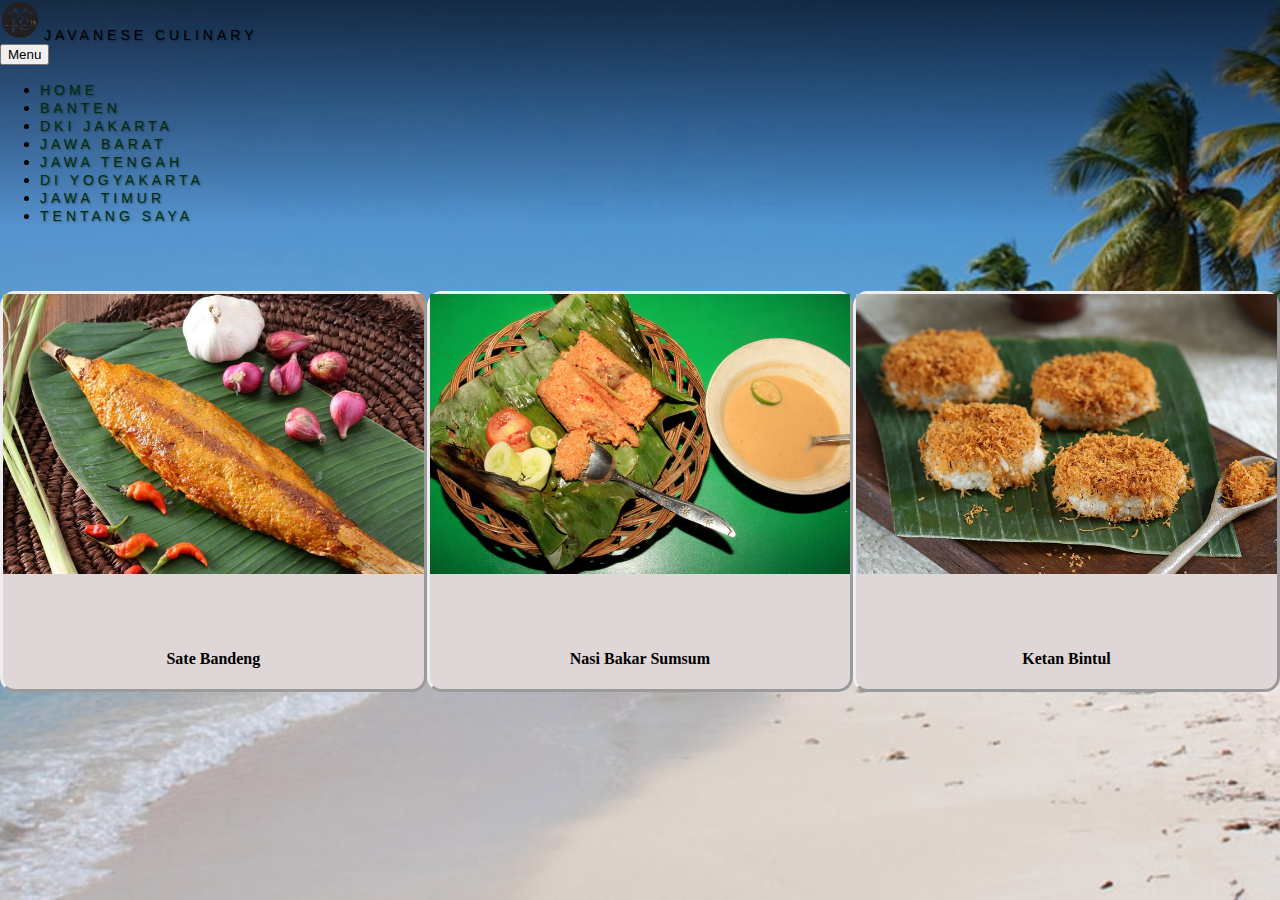
==== Banten.html @ 67602495 "hari" ====
<!doctype html>
<html lang="en">

<head>
    <link rel="stylesheet" href="https://cdnjs.cloudflare.com/ajax/libs/animate.css/4.1.1/animate.min.css" />
    <meta charset="utf-8">
    <meta name="viewport" content="width=device-width, initial-scale=1">
    <link href="https://cdn.jsdelivr.net/npm/bootstrap@5.0.2/dist/css/bootstrap.min.css" rel="stylesheet"
        integrity="sha384-EVSTQN3/azprG1Anm3QDgpJLIm9Nao0Yz1ztcQTwFspd3yD65VohhpuuCOmLASjC" crossorigin="anonymous">
    <link rel="stylesheet" href="style.css">
    <script src="https://code.jquery.com/jquery-3.4.1.slim.min.js"
        integrity="sha384-J6qa4849blE2+poT4WnyKhv5vZF5SrPo0iEjwBvKU7imGFAV0wwj1yYfoRSJoZ+n"
        crossorigin="anonymous"></script>
    <script src="https://cdn.jsdelivr.net/npm/popper.js@1.16.0/dist/umd/popper.min.js"
        integrity="sha384-Q6E9RHvbIyZFJoft+2mJbHaEWldlvI9IOYy5n3zV9zzTtmI3UksdQRVvoxMfooAo"
        crossorigin="anonymous"></script>
    <script src="https://stackpath.bootstrapcdn.com/bootstrap/4.4.1/js/bootstrap.min.js"
        integrity="sha384-wfSDF2E50Y2D1uUdj0O3uMBJnjuUD4Ih7YwaYd1iqfktj0Uod8GCExl3Og8ifwB6"
        crossorigin="anonymous"></script>
    <link rel="stylesheet" href="https://cdnjs.cloudflare.com/ajax/libs/font-awesome/6.0.0-beta3/css/all.min.css" />
    <link href="https://fonts.googleapis.com/css2?family=Poppins:wght@600;700&display=swap" rel="stylesheet" />
    <link rel="stylesheet" href="banten.css" />
    <link href="https://cdn.jsdelivr.net/npm/bootstrap@5.1.3/dist/css/bootstrap.min.css" rel="stylesheet"
        integrity="sha384-1BmE4kWBq78iYhFldvKuhfTAU6auU8tT94WrHftjDbrCEXSU1oBoqyl2QvZ6jIW3" crossorigin="anonymous">
    <script src="https://cdn.jsdelivr.net/npm/bootstrap@5.1.3/dist/js/bootstrap.bundle.min.js"
        integrity="sha384-ka7Sk0Gln4gmtz2MlQnikT1wXgYsOg+OMhuP+IlRH9sENBO0LRn5q+8nbTov4+1p"
        crossorigin="anonymous"></script>
    <title>Kuliner Banten</title>




    <script src="index.js"></script>


</head>

<body>
    <audio hidden loop>
        <source src="backsound.mp3" type="audio/mpeg">
    </audio>
    <div id="mainNavigation">
        <nav role="navigation">
            <div class="py-3 text-center border-bottom">
                <img src="Images/logo1.png" alt="" class="invert" height="40px" width="40px">
                <a>Javanese Culinary</a>
            </div>
        </nav>
        <div class="navbar-expand-md">
            <div class="navbar-dark text-center my-2">
                <button class="navbar-toggler w-75" type="button" data-bs-toggle="collapse"
                    data-bs-target="#navbarNavDropdown" aria-controls="navbarNavDropdown" aria-expanded="false"
                    aria-label="Toggle navigation">
                    <span class="navbar-toggler-icon"></span> <span class="align-middle">Menu</span>
                </button>
            </div>
            <div class="text-center mt-3 collapse navbar-collapse" id="navbarNavDropdown">
                <ul class="navbar-nav mx-auto ">
                    <li class="nav-item">
                        <a class="nav-link active " aria-current="page" href="index.html">Home</a>
                    </li>
                    <li class="nav-item">
                        <a class="nav-link" href="Banten.html">Banten</a>
                    </li>
                    <li class="nav-item">
                        <a class="nav-link" href="dki.html">DKI Jakarta</a>
                    </li>
                    <li class="nav-item">
                        <a class="nav-link" href="jabar.html">Jawa Barat</a>
                    </li>
                    <li class="nav-item">
                        <a class="nav-link" href="jateng.html">Jawa Tengah</a>
                    </li>
                    <li class="nav-item">
                        <a class="nav-link" href="diy.html">DI Yogyakarta</a>
                    </li>
                    <li class="nav-item">
                        <a class="nav-link" href="jatim.html">Jawa Timur</a>
                    </li>
                    <li class="nav-item">
                        <a class="nav-link" href="me.html">Tentang Saya</a>
                    </li>

                </ul>
            </div>
        </div>
    </div>
    <div class="container">
        <div class="row-cols-lg-3">
            <div class="column">
                <div class="card">
                    <img src="Images/satebandeng.jpg" style="width:100%">
                    <div class="container">
                        <h4><b>Sate Bandeng</b></h4>
                    </div>
                </div>
            </div>
            <div class="column">
                <div class="card">
                    <img src="Images/nasisumsum.png" alt="Avatar" style="width:100%">
                    <div class="container">
                        <h4><b>Nasi Bakar Sumsum</b></h4>

                    </div>
                </div>
            </div>
            <div class="column">
                <div class="card">
                    <img src="Images/ketan-bintul.jpg-1.png" alt="" style="width:100%">
                    <div class="container">
                        <h4><b>Ketan Bintul</b></h4>

                    </div>
                </div>
            </div>
        </div>
    </div>
</body>

</html>
---- style.css ----
body {
    background: url(Images/bg.jpg);
    background-repeat: no-repeat;
    background-attachment: fixed;
    background-size: cover;
    
}

#mainNavigation {
    position: static;
}

.bnavbar {
    background: rgb(196, 189, 171);
}

body {
    margin: 0px;
    background-color: rgb(255, 255, 255);
}

.carousel {
    margin-top: 30px;
    width: 100%;
    max-width: 100%;
}

.carousel-item {
    border-style: groove;
    border-color: chartreuse;
}

#mainNavigation a {
    font-family: 'Cabin', sans-serif;
    font-size: 14px;
    text-transform: uppercase;
    letter-spacing: 4px;
    text-shadow: 1px 1px 2px rgba(0, 0, 0, 0.4)
}


.nav-item a {
    color: #002c06;
}

.nav-item a:hover {
    color: rgb(160, 185, 255)
}

.nav-item {
    min-width: 12vw;
}

#mainNavigation {
    position: static;
    top: 0;
    left: 0;
    width: 100%;
    z-index: 123;
    background: -moz-linear-gradient(top, rgba(0, 0, 0, 0.65) 0%, rgba(0, 0, 0, 0) 100%);

    background: -webkit-linear-gradient(top, rgba(0, 0, 0, 0.65) 0%, rgba(0, 0, 0, 0) 100%);

    background: linear-gradient(to bottom, rgba(0, 0, 0, 0.65) 0%, rgba(0, 0, 0, 0) 100%);

    filter: progid:DXImageTransform.Microsoft.gradient(startColorstr='#a6000000', endColorstr='#00000000', GradientType=0);

}

#navbarNavDropdown.collapsing .navbar-nav,
#navbarNavDropdown.show .navbar-nav {
    background: #037582;
    padding: 12px;
}

.carousel {
    width: 100%;
    max-width: 100%;
    padding: 10px;
}

.carousel-item {
    border: 3px solid;
    border-color: rgb(117, 140, 171);
}

#carouselExampleIndicators {
    position: static;
}

.text-center text-lg-start bg-white text-muted {
    margin: 40px;
}

.nav-link {
    color: #037582;
    background-color: transparent;
}

.container {
    padding-top: 50px;
    
}

.footer {

    text-decoration: none;
    

}

a {
    text-decoration: none;

}

.h5 {
    text-align: center;
}

.card {
    border-radius: 15px;
    background-color: rgb(223, 215, 215);
    border-style: outset;

}

.text-lg-start {
    text-align: left;
    border-radius: 15px;
    border-style: outset;
}

:root {
    animation-delay: 2s;
}
---- banten.css ----
body {
    background: url(Images/bganyer.jpg);
    background-repeat: no-repeat;
    background-attachment: fixed;
    background-size: cover;
}
.column {
    float: left;
    width: 33.33%;
  }
  
  /* Clear floats after the columns */
  .row:after {
    content: "";
    display: table;
    clear: both;
  }
  h4{
    text-align: center;
  }
  .container{
    border-radius: 10px;
  }
h1{
    text-align: center;
    color: rgb(105, 248, 176);
    text-decoration-color: aqua;
    text-decoration:double;
}
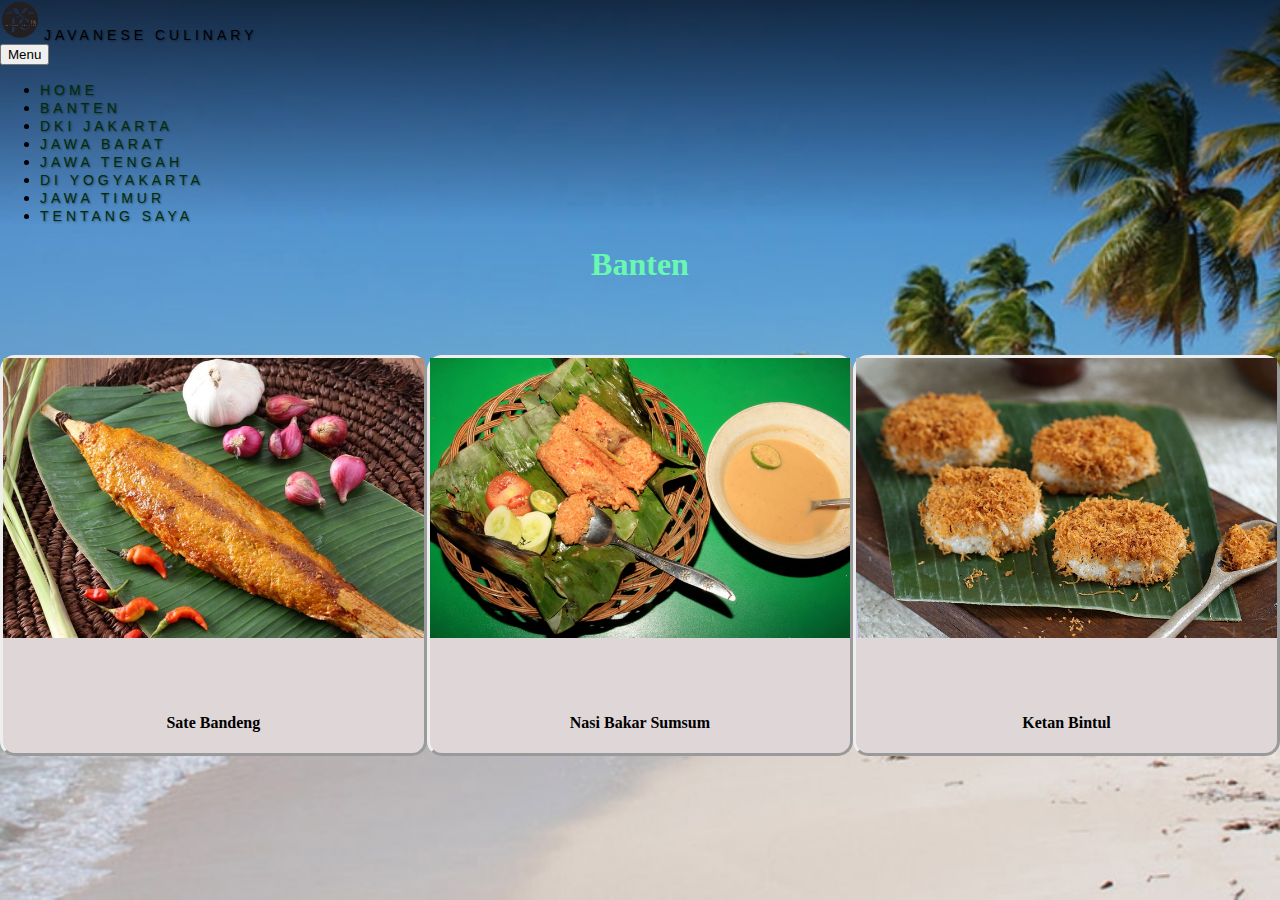
==== commit 7b369dc2: "barulagi" ====
--- a/Banten.html
+++ b/Banten.html
@@ -39,6 +39,7 @@
     <audio hidden loop>
         <source src="backsound.mp3" type="audio/mpeg">
     </audio>
+    
     <div id="mainNavigation">
         <nav role="navigation">
             <div class="py-3 text-center border-bottom">
@@ -85,6 +86,7 @@
             </div>
         </div>
     </div>
+    <h1><b>Banten</b></h1>
     <div class="container">
         <div class="row-cols-lg-3">
             <div class="column">
--- a/style.css
+++ b/style.css
@@ -3,8 +3,9 @@
     background-repeat: no-repeat;
     background-attachment: fixed;
     background-size: cover;
-    
+
 }
+
 
 #mainNavigation {
     position: static;
@@ -99,15 +100,9 @@
 
 .container {
     padding-top: 50px;
-    
+
 }
 
-.footer {
-
-    text-decoration: none;
-    
-
-}
 
 a {
     text-decoration: none;
@@ -122,7 +117,12 @@
     border-radius: 15px;
     background-color: rgb(223, 215, 215);
     border-style: outset;
+    border-radius: 15px;
+    
 
+}
+.card-body{
+    border-radius: 10px;
 }
 
 .text-lg-start {
@@ -133,4 +133,4 @@
 
 :root {
     animation-delay: 2s;
-}+}
--- a/banten.css
+++ b/banten.css
@@ -25,5 +25,5 @@
     text-align: center;
     color: rgb(105, 248, 176);
     text-decoration-color: aqua;
-    text-decoration:double;
+    
 }
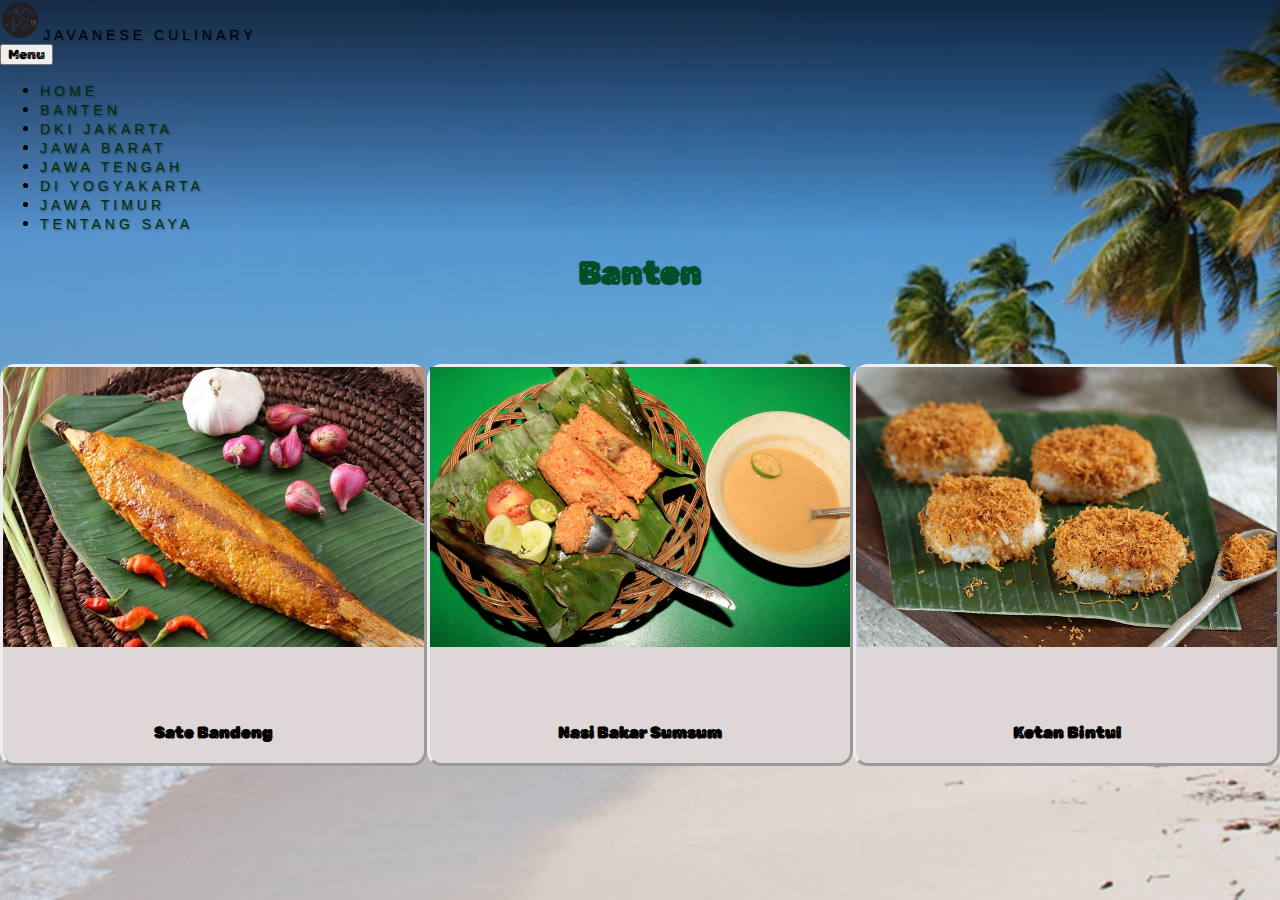
==== commit aa4486dd: "hei" ====
--- a/Banten.html
+++ b/Banten.html
@@ -2,6 +2,9 @@
 <html lang="en">
 
 <head>
+    <link
+        href="https://fonts.googleapis.com/css2?family=Oswald:wght@300&family=Rubik+Gemstones&family=Rubik+Vinyl&display=swap"
+        rel="stylesheet">
     <link rel="stylesheet" href="https://cdnjs.cloudflare.com/ajax/libs/animate.css/4.1.1/animate.min.css" />
     <meta charset="utf-8">
     <meta name="viewport" content="width=device-width, initial-scale=1">
@@ -39,7 +42,7 @@
     <audio hidden loop>
         <source src="backsound.mp3" type="audio/mpeg">
     </audio>
-    
+
     <div id="mainNavigation">
         <nav role="navigation">
             <div class="py-3 text-center border-bottom">
--- a/style.css
+++ b/style.css
@@ -1,9 +1,20 @@
+*{
+    font-family: 'Oswald', sans-serif;
+}
 body {
     background: url(Images/bg.jpg);
     background-repeat: no-repeat;
     background-attachment: fixed;
     background-size: cover;
+    
 
+}
+
+*{
+    font-family: 'Oswald', sans-serif;
+}
+h4{
+    
 }
 
 
@@ -104,9 +115,8 @@
 }
 
 
-a {
+a{
     text-decoration: none;
-
 }
 
 .h5 {
@@ -118,10 +128,11 @@
     background-color: rgb(223, 215, 215);
     border-style: outset;
     border-radius: 15px;
-    
+
 
 }
-.card-body{
+
+.card-body {
     border-radius: 10px;
 }
 
--- a/banten.css
+++ b/banten.css
@@ -1,29 +1,36 @@
 body {
-    background: url(Images/bganyer.jpg);
-    background-repeat: no-repeat;
-    background-attachment: fixed;
-    background-size: cover;
+  background: url(Images/bganyer.jpg);
+  background-repeat: no-repeat;
+  background-attachment: fixed;
+  background-size: cover;
 }
+*{
+  font-family: 'Rubik Gemstones', cursive;
+}
+
 .column {
-    float: left;
-    width: 33.33%;
-  }
-  
-  /* Clear floats after the columns */
-  .row:after {
-    content: "";
-    display: table;
-    clear: both;
-  }
-  h4{
-    text-align: center;
-  }
-  .container{
-    border-radius: 10px;
-  }
-h1{
-    text-align: center;
-    color: rgb(105, 248, 176);
-    text-decoration-color: aqua;
-    
+  float: left;
+  width: 33.33%;
 }
+
+/* Clear floats after the columns */
+.row:after {
+  content: "";
+  display: table;
+  clear: both;
+}
+
+h4 {
+  text-align: center;
+}
+
+.container {
+  border-radius: 10px;
+}
+
+h1 {
+  text-align: center;
+  color: rgb(3, 77, 40);
+  text-decoration-color: aqua;
+
+}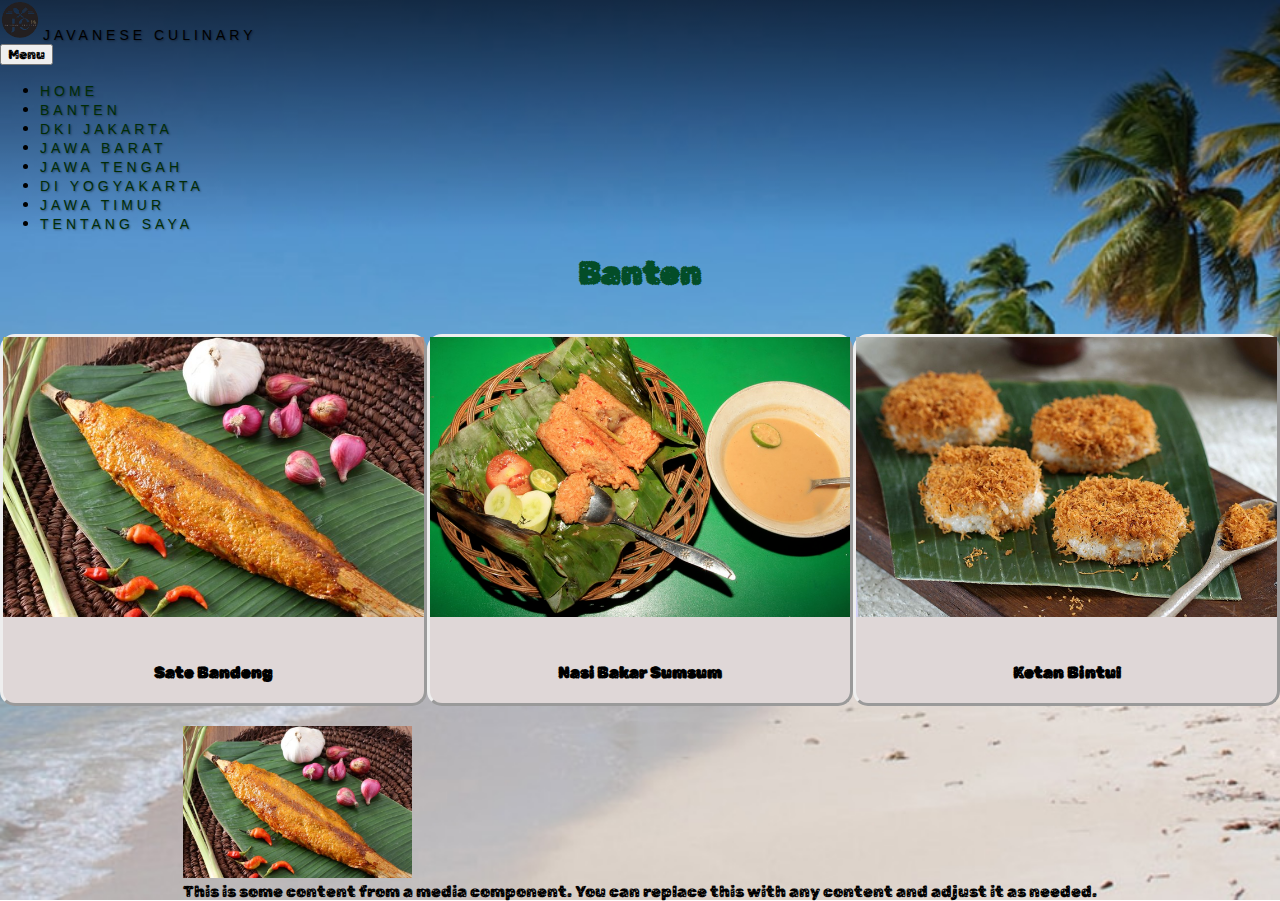
==== commit 0f1d71fe: "again" ====
--- a/Banten.html
+++ b/Banten.html
@@ -120,6 +120,18 @@
             </div>
         </div>
     </div>
+    <div class="container">
+        <div class="d-flex align-items-center">
+            <div class="flex-shrink-0">
+              <img src="Images/satebandeng.jpg" alt="" style="width: 25%;border-radius: 15  px;">
+            </div>
+            <div class="flex-grow-1 ms-3">
+              This is some content from a media component. You can replace this with any content and adjust it as needed.
+            </div>
+          </div> 
+
+    </div>
+
 </body>
 
 </html>--- a/banten.css
+++ b/banten.css
@@ -26,6 +26,10 @@
 
 .container {
   border-radius: 10px;
+  padding-top: 20px;
+  display: flex;
+  justify-content: center;
+  
 }
 
 h1 {
@@ -33,4 +37,5 @@
   color: rgb(3, 77, 40);
   text-decoration-color: aqua;
 
-}+}
+
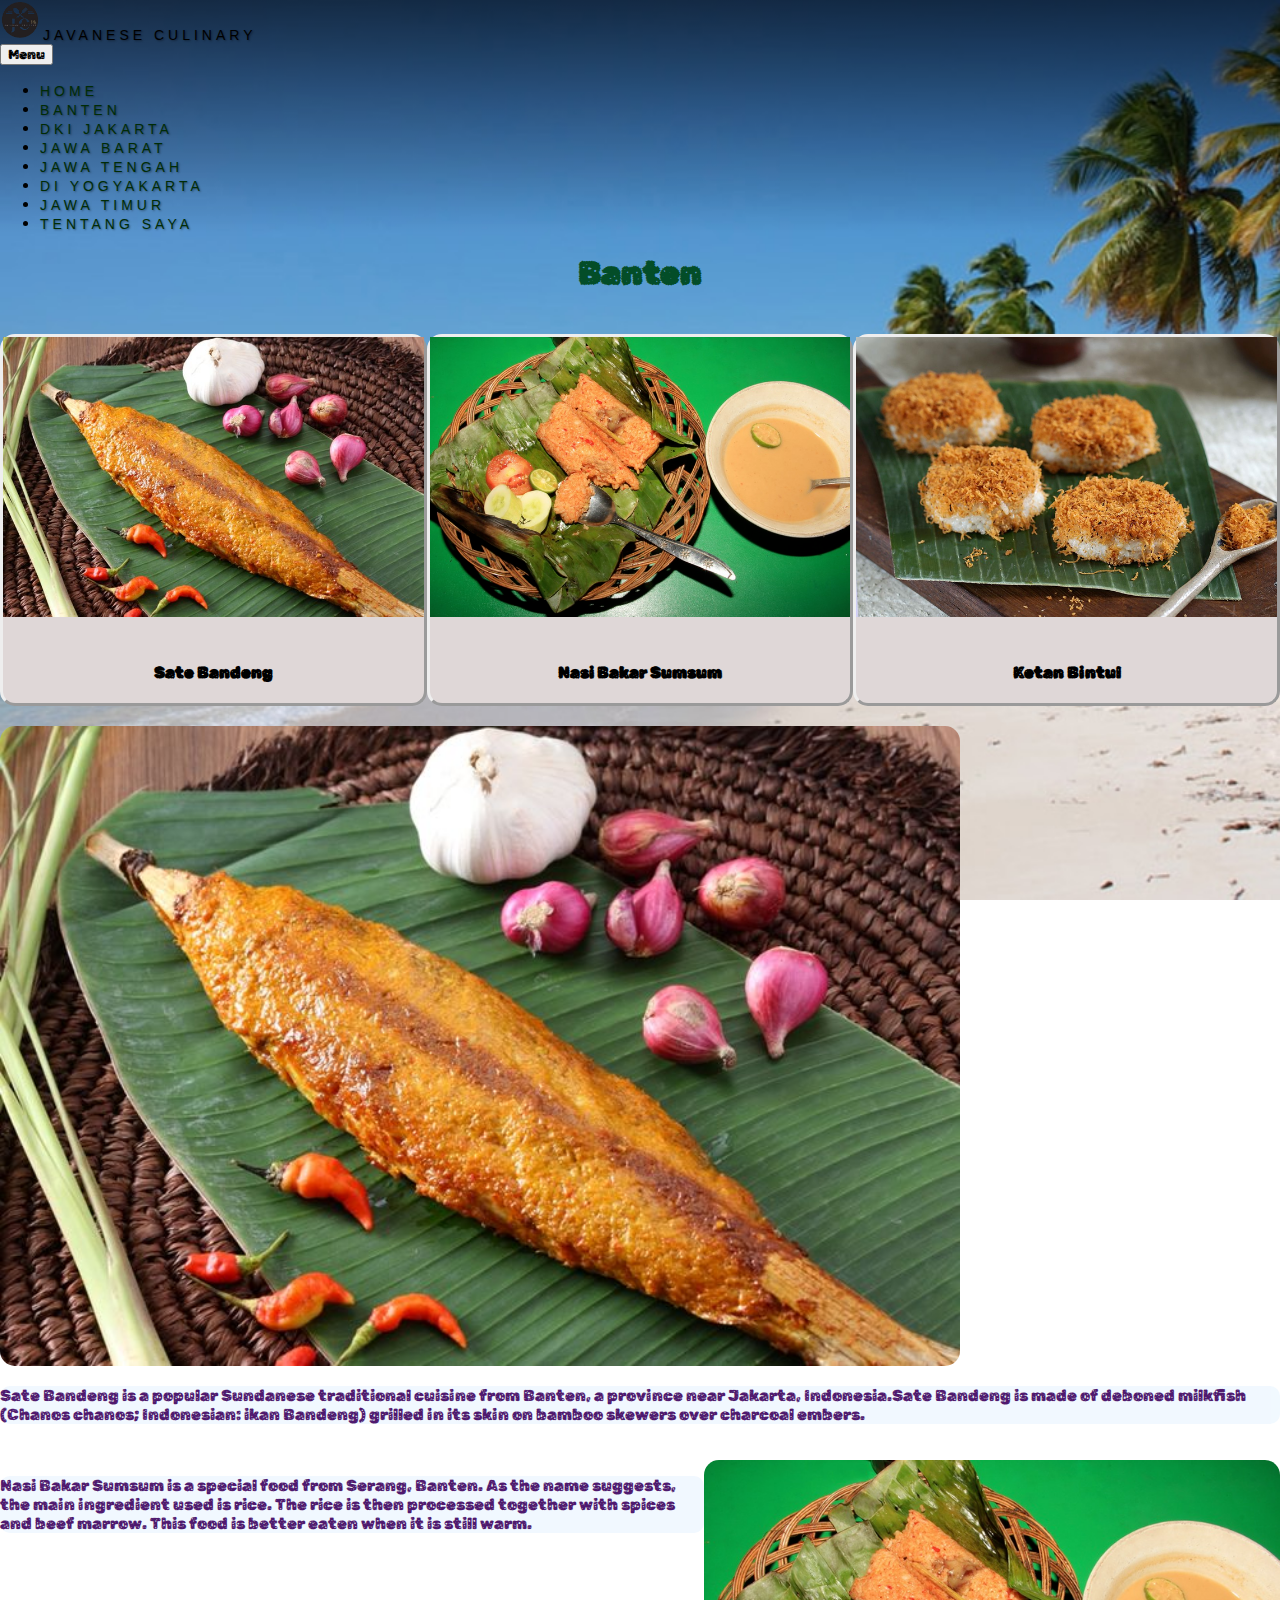
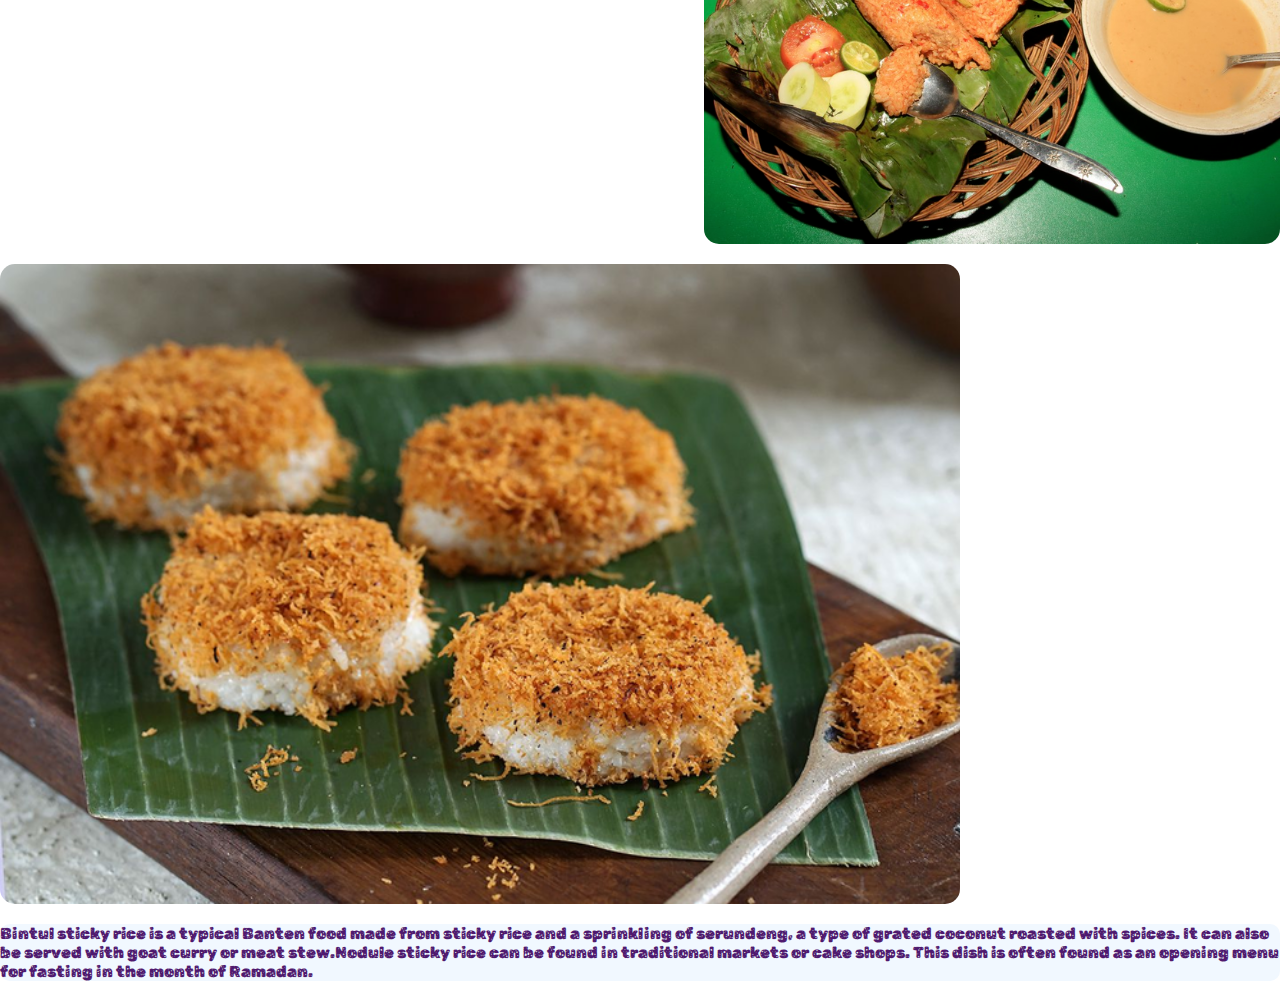
==== commit b704b9e6: "lanjut" ====
--- a/Banten.html
+++ b/Banten.html
@@ -120,15 +120,46 @@
             </div>
         </div>
     </div>
+    
     <div class="container">
-        <div class="d-flex align-items-center">
-            <div class="flex-shrink-0">
-              <img src="Images/satebandeng.jpg" alt="" style="width: 25%;border-radius: 15  px;">
+        <div class="row">
+            <div class="col-sm-4">
+                <img src="Images/satebandeng.jpg" style="width:75%; border-radius: 15px;">
             </div>
-            <div class="flex-grow-1 ms-3">
-              This is some content from a media component. You can replace this with any content and adjust it as needed.
+            <div class="col-sm-8">
+                <p>Sate Bandeng is a popular Sundanese traditional cuisine from Banten, a province near Jakarta,
+                    Indonesia.Sate Bandeng is made of deboned milkfish (Chanos chanos; Indonesian: ikan Bandeng)
+                    grilled in its skin on bamboo skewers over charcoal embers. </p>
             </div>
-          </div> 
+        </div>
+
+    </div>
+    <div class="container">
+        <div class="row">
+
+            <div class="col-sm-8">
+                <p>Nasi Bakar Sumsum is a special food from Serang, Banten. As the name suggests, the main ingredient
+                    used is rice. The rice is then processed together with spices and beef marrow.
+                    This food is better eaten when it is still warm.</p>
+            </div>
+        </div>
+   
+            <img src="Images/nasisumsum.png" style="width:45%; border-radius: 15px; ">
+        </div>
+
+    </div>
+    <div class="container">
+        <div class="row">
+            <div class="col-sm-4">
+                <img src="Images/ketan-bintul.jpg-1.png" style="width:75%; border-radius: 15px;">
+            </div>
+            <div class="col-sm-8">
+                <p>Bintul sticky rice is a typical Banten food made from sticky rice and a sprinkling of serundeng, a
+                    type of grated coconut roasted with spices. It can also be served with goat curry or meat
+                    stew.Nodule sticky rice can be found in traditional markets or cake shops. This dish is often
+                    found as an opening menu for fasting in the month of Ramadan. </p>
+            </div>
+        </div>
 
     </div>
 
--- a/style.css
+++ b/style.css
@@ -13,9 +13,7 @@
 *{
     font-family: 'Oswald', sans-serif;
 }
-h4{
-    
-}
+
 
 
 #mainNavigation {
@@ -145,3 +143,7 @@
 :root {
     animation-delay: 2s;
 }
+
+footer{
+    opacity: 0.9 ;
+}--- a/banten.css
+++ b/banten.css
@@ -38,4 +38,11 @@
   text-decoration-color: aqua;
 
 }
+.col-sm-8{
+  background-color: aliceblue;
+  border-radius: 10px;
+  opacity: 0.9 ;
+  position: sticky;
+  color: rgb(60, 1, 95);
+}
 
